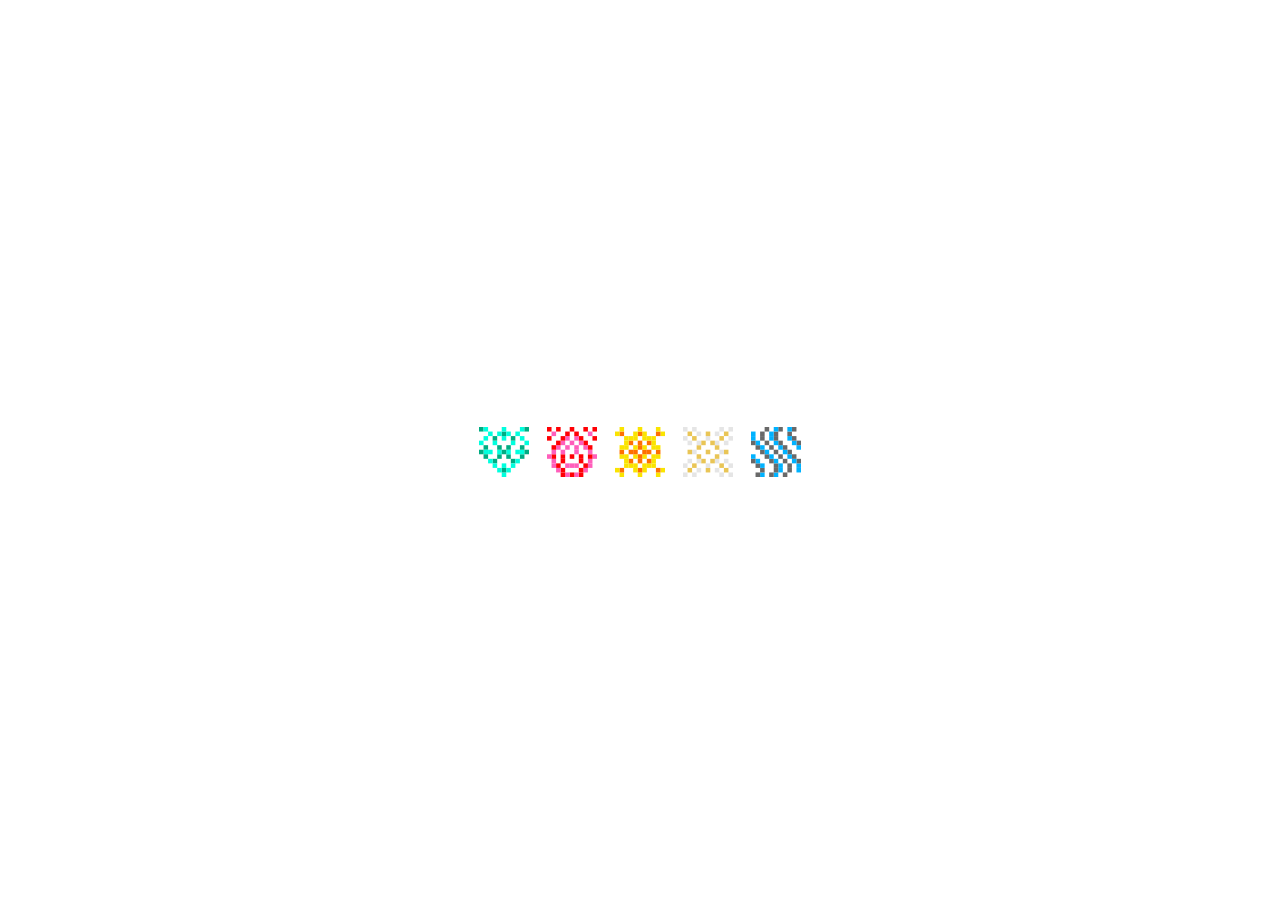
==== index.html @ 42a86e01 "first upload" ====
<!DOCTYPE html>
<html lang="ko">
<head>
  <meta charset="UTF-8" />
  <meta name="viewport" content="width=device-width, initial-scale=1.0" />

  <title>OUN Loading</title>

  <link rel="stylesheet" href="style.css" />
</head>

<body>

  <div class="loading-screen">

    <div class="icons">
      <img src="wood_1.svg" class="icon">
      <img src="fire.svg" class="icon">
      <img src="soil.svg" class="icon">
      <img src="metal.svg" class="icon">
      <img src="water.svg" class="icon">
    </div>

    <div class="text-area">
      <img src="오운.svg" class="korean">
      <img src="oun.svg" class="english">
    </div>

  </div>

  <script src="script.js"></script>

</body>
</html>
---- style.css ----
body {
    margin: 0;
    background: white;
    overflow: hidden;
  }
  
  .loading-screen {
    width: 100vw;
    height: 100vh;
  
    display: flex;
    flex-direction: column;
  
    justify-content: center;
    align-items: center;
  
    gap: 36px;
  }
  
  /* ---------------- */
  /* 오행 아이콘 */
  /* ---------------- */
  
  .icons {
    display: flex;
    gap: 18px;
  
    transition:
      opacity 0.5s cubic-bezier(0.65, 0, 0.35, 1),
      transform 0.5s cubic-bezier(0.65, 0, 0.35, 1);
  }
  
  .icons.hide {
    opacity: 0;
    transform: translateY(-8px);
  }
  
  .icon {
    width: 50px;
  
    opacity: 0;
    transform: translateY(10px);
  
    animation: iconFade 0.6s forwards;
  }
  
  .icon:nth-child(1) { animation-delay: 0.2s; }
  .icon:nth-child(2) { animation-delay: 0.4s; }
  .icon:nth-child(3) { animation-delay: 0.6s; }
  .icon:nth-child(4) { animation-delay: 0.8s; }
  .icon:nth-child(5) { animation-delay: 1s; }
  
  @keyframes iconFade {
    to {
      opacity: 1;
      transform: translateY(0);
    }
  }
  
  /* ---------------- */
  /* 텍스트 영역 */
  /* ---------------- */
  
  .text-area {
    position: relative;
  
    width: 180px;
    height: 60px;
    margin-top: -100px;
  }
  
  .korean,
  .english {
    position: absolute;
  
    left: 50%;
    top: 50%;
  
    transform: translate(-50%, -50%);
  }
  
  /* ---------------- */
  /* 오운 */
  /* ---------------- */
  
  .korean {
    width: 120px;
  
    opacity: 0;
  
    transition:
      opacity 0.6s cubic-bezier(0.65, 0, 0.35, 1),
      transform 0.6s cubic-bezier(0.65, 0, 0.35, 1);
  }
  
  .korean.show {
    opacity: 1;
  }
  
  .korean.hide {
    opacity: 0;
    transform: translate(-50%, calc(-50% - 8px));
  }
  
  /* ---------------- */
  /* oun */
  /* ---------------- */
  
  .english {
    width: 200px;
  
    opacity: 0;
  
    transform: translate(-50%, calc(-50% + 2px));
  
    transition:
      opacity 0.6s cubic-bezier(0.65, 0, 0.35, 1),
      transform 0.6s cubic-bezier(0.65, 0, 0.35, 1);
  }
  
  .english.show {
    opacity: 1;
    transform: translate(-50%, -50%);

loading-screen.fade-out {
        opacity: 0;
        transition: opacity 1s ease;
        pointer-events: none;
      }
  }
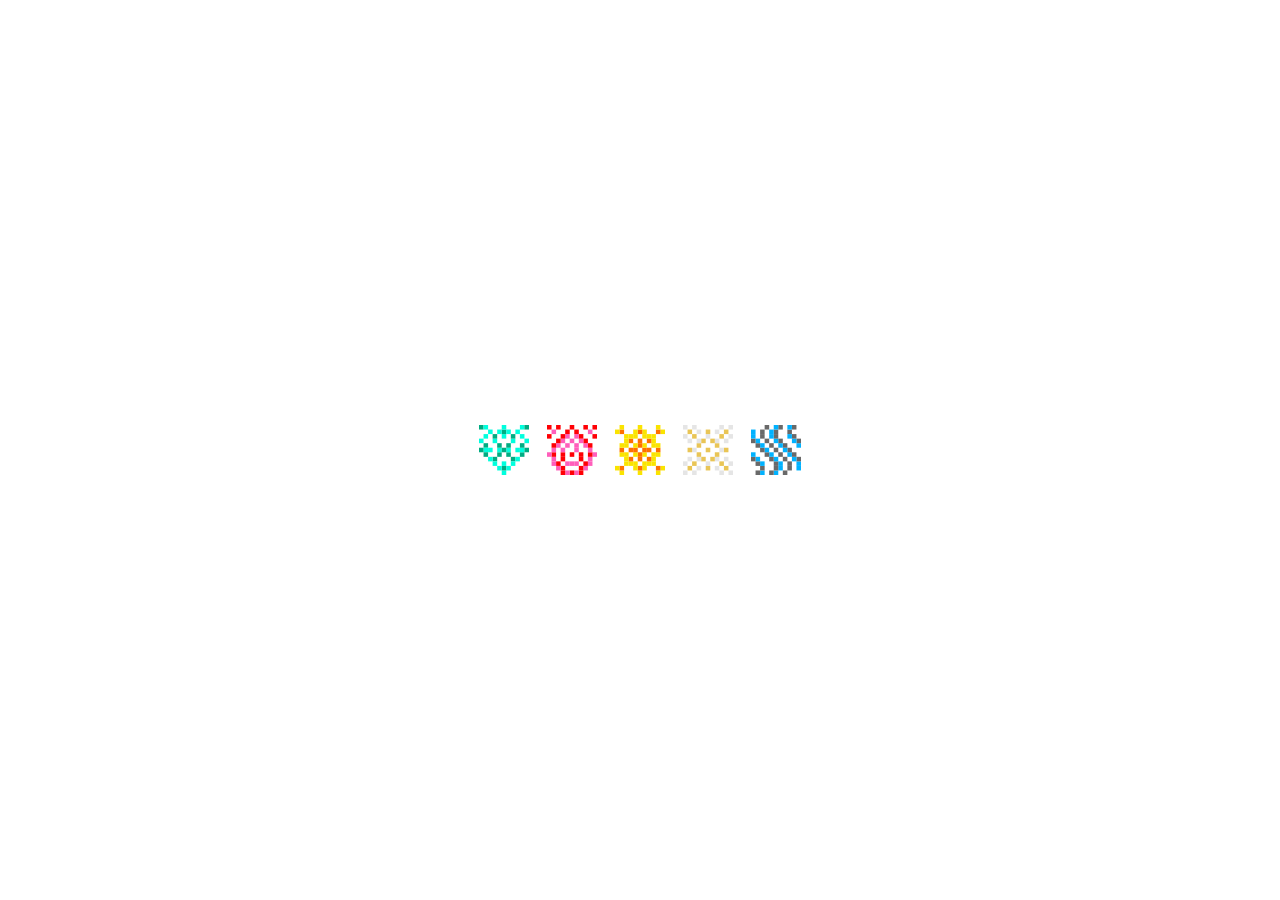
==== commit 7affaa40: "update" ====
--- a/index.html
+++ b/index.html
@@ -1,34 +1,34 @@
-<!DOCTYPE html>
-<html lang="ko">
-<head>
-  <meta charset="UTF-8" />
-  <meta name="viewport" content="width=device-width, initial-scale=1.0" />
-
-  <title>OUN Loading</title>
-
-  <link rel="stylesheet" href="style.css" />
-</head>
-
-<body>
-
-  <div class="loading-screen">
-
-    <div class="icons">
-      <img src="wood_1.svg" class="icon">
-      <img src="fire.svg" class="icon">
-      <img src="soil.svg" class="icon">
-      <img src="metal.svg" class="icon">
-      <img src="water.svg" class="icon">
-    </div>
-
-    <div class="text-area">
-      <img src="오운.svg" class="korean">
-      <img src="oun.svg" class="english">
-    </div>
-
-  </div>
-
-  <script src="script.js"></script>
-
-</body>
+<!DOCTYPE html>
+<html lang="ko">
+<head>
+  <meta charset="UTF-8" />
+  <meta name="viewport" content="width=device-width, initial-scale=1.0" />
+
+  <title>OUN Loading</title>
+
+  <link rel="stylesheet" href="style.css" />
+</head>
+
+<body>
+
+  <div class="loading-screen">
+
+    <div class="icons">
+      <img src="wood_1.svg" class="icon">
+      <img src="fire.svg" class="icon">
+      <img src="soil.svg" class="icon">
+      <img src="metal.svg" class="icon">
+      <img src="water.svg" class="icon">
+    </div>
+
+    <div class="text-area">
+      <video class="loading-video" muted playsinline 
+      preload="auto">
+        <source src="loading_logo.mp4" type="video/mp4">
+      </video>
+    </div>
+
+  <script src="script.js"></script>
+
+</body>
 </html>
--- a/style.css
+++ b/style.css
@@ -1,130 +1,94 @@
-body {
-    margin: 0;
-    background: white;
-    overflow: hidden;
-  }
-  
-  .loading-screen {
-    width: 100vw;
-    height: 100vh;
-  
-    display: flex;
-    flex-direction: column;
-  
-    justify-content: center;
-    align-items: center;
-  
-    gap: 36px;
-  }
-  
-  /* ---------------- */
-  /* 오행 아이콘 */
-  /* ---------------- */
-  
-  .icons {
-    display: flex;
-    gap: 18px;
-  
-    transition:
-      opacity 0.5s cubic-bezier(0.65, 0, 0.35, 1),
-      transform 0.5s cubic-bezier(0.65, 0, 0.35, 1);
-  }
-  
-  .icons.hide {
-    opacity: 0;
-    transform: translateY(-8px);
-  }
-  
-  .icon {
-    width: 50px;
-  
-    opacity: 0;
-    transform: translateY(10px);
-  
-    animation: iconFade 0.6s forwards;
-  }
-  
-  .icon:nth-child(1) { animation-delay: 0.2s; }
-  .icon:nth-child(2) { animation-delay: 0.4s; }
-  .icon:nth-child(3) { animation-delay: 0.6s; }
-  .icon:nth-child(4) { animation-delay: 0.8s; }
-  .icon:nth-child(5) { animation-delay: 1s; }
-  
-  @keyframes iconFade {
-    to {
-      opacity: 1;
-      transform: translateY(0);
-    }
-  }
-  
-  /* ---------------- */
-  /* 텍스트 영역 */
-  /* ---------------- */
-  
-  .text-area {
-    position: relative;
-  
-    width: 180px;
-    height: 60px;
-    margin-top: -100px;
-  }
-  
-  .korean,
-  .english {
-    position: absolute;
-  
-    left: 50%;
-    top: 50%;
-  
-    transform: translate(-50%, -50%);
-  }
-  
-  /* ---------------- */
-  /* 오운 */
-  /* ---------------- */
-  
-  .korean {
-    width: 120px;
-  
-    opacity: 0;
-  
-    transition:
-      opacity 0.6s cubic-bezier(0.65, 0, 0.35, 1),
-      transform 0.6s cubic-bezier(0.65, 0, 0.35, 1);
-  }
-  
-  .korean.show {
-    opacity: 1;
-  }
-  
-  .korean.hide {
-    opacity: 0;
-    transform: translate(-50%, calc(-50% - 8px));
-  }
-  
-  /* ---------------- */
-  /* oun */
-  /* ---------------- */
-  
-  .english {
-    width: 200px;
-  
-    opacity: 0;
-  
-    transform: translate(-50%, calc(-50% + 2px));
-  
-    transition:
-      opacity 0.6s cubic-bezier(0.65, 0, 0.35, 1),
-      transform 0.6s cubic-bezier(0.65, 0, 0.35, 1);
-  }
-  
-  .english.show {
-    opacity: 1;
-    transform: translate(-50%, -50%);
-
-loading-screen.fade-out {
-        opacity: 0;
-        transition: opacity 1s ease;
-        pointer-events: none;
-      }
+body {
+    margin: 0;
+    background: white;
+    overflow: hidden;
+  }
+  
+  .loading-screen {
+    width: 100vw;
+    height: 100vh;
+  
+    display: flex;
+    flex-direction: column;
+  
+    justify-content: center;
+    align-items: center;
+  
+    gap: 36px;
+  }
+  
+  /* ---------------- */
+  /* 오행 아이콘 */
+  /* ---------------- */
+  
+  .icons {
+    position: absolute;
+    top: 50%;
+    left: 50%;
+    transform: translate(-50%, -50%);
+    
+    display: flex;
+    gap: 18px;
+    align-items: center;
+    justify-content: center;
+  }
+  
+  .icons.hide {
+    opacity: 0;
+    transform: translateY(-8px);
+  }
+  
+  .icon {
+    width: 50px;
+  
+    opacity: 0;
+    transform: translateY(10px);
+  
+    animation: iconFade 0.6s forwards;
+  }
+  
+  .icon:nth-child(1) { animation-delay: 0.2s; }
+  .icon:nth-child(2) { animation-delay: 0.4s; }
+  .icon:nth-child(3) { animation-delay: 0.6s; }
+  .icon:nth-child(4) { animation-delay: 0.8s; }
+  .icon:nth-child(5) { animation-delay: 1s; }
+  
+  @keyframes iconFade {
+    to {
+      opacity: 1;
+      transform: translateY(0);
+    }
+  }
+  
+  /* ---------------- */
+  /* 로고 애니메이션 영역 */
+  /* ---------------- */
+  
+  .loading-screen {
+    position: relative;
+    width: 100vw;
+    height: 100vh;
+    background: white;
+    overflow: hidden;
+  }
+  
+  .text-area {
+    position: absolute;
+    top: 50%;
+    left: 50%;
+    transform: translate(-50%, -50%);
+  }
+  
+  .loading-video {
+    width: 520px;
+    max-width: 70vw;
+    height: auto;
+    pointer-events: none;
+  
+    opacity: 0;
+    transition: opacity 0.8s ease;
+  }
+  
+  .loading-video.show {
+    opacity: 1;
   }
